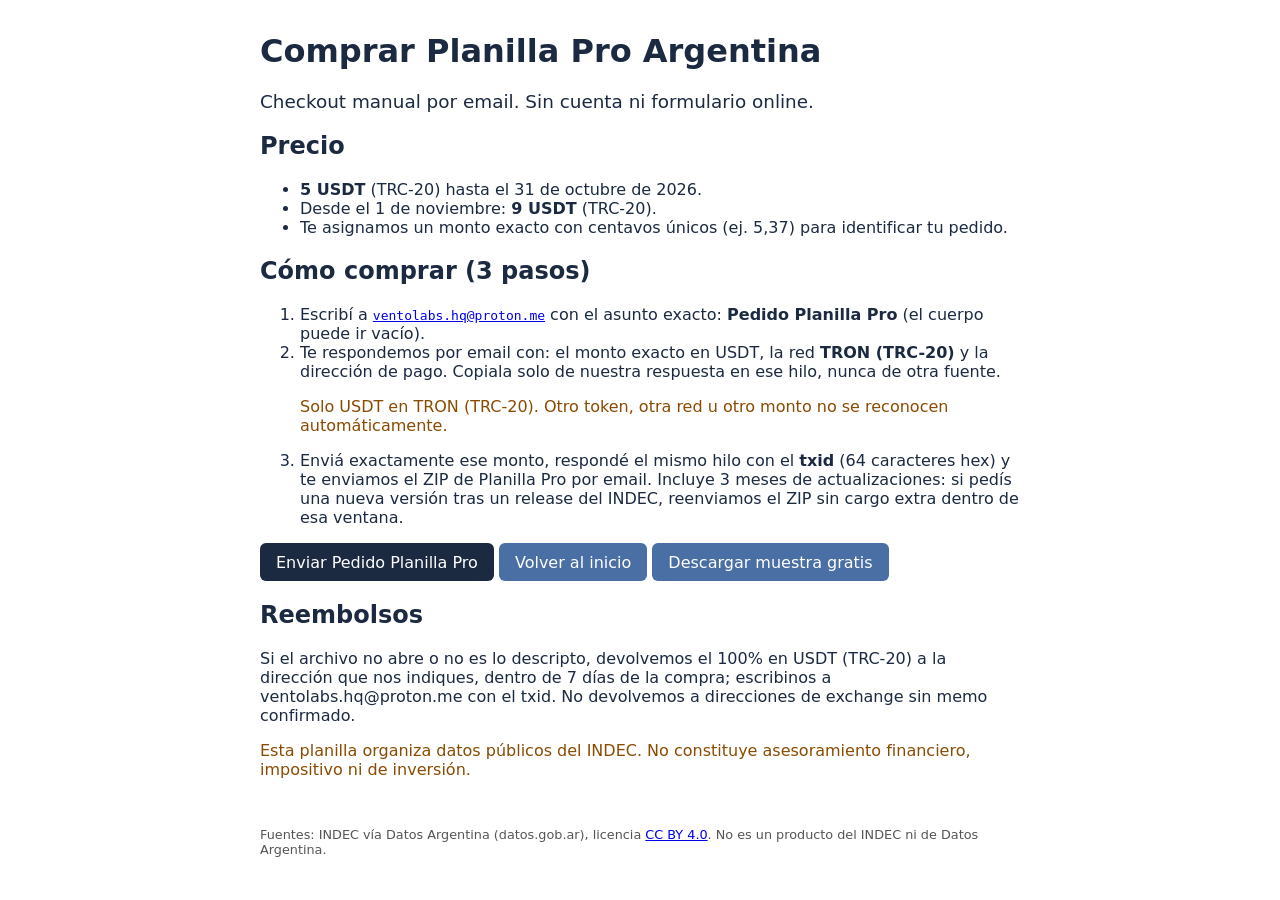
==== comprar-manual.html @ d523b57c "Planilla Pro site" ====
<!doctype html>
<html lang="es"><head><meta charset="utf-8"><meta name="viewport" content="width=device-width,initial-scale=1">
<title>Comprar Planilla Pro Argentina (pedido por email)</title>
<link rel="stylesheet" href="style.css"></head>
<body><main>
<h1>Comprar Planilla Pro Argentina</h1>
<p class="sub">Checkout manual por email. Sin cuenta ni formulario online.</p>

<h2>Precio</h2>
<ul>
<li><b>5 USDT</b> (TRC-20) hasta el 31 de octubre de 2026.</li>
<li>Desde el 1 de noviembre: <b>9 USDT</b> (TRC-20).</li>
<li>Te asignamos un monto exacto con centavos únicos (ej. 5,37) para identificar tu pedido.</li>
</ul>

<h2>Cómo comprar (3 pasos)</h2>
<ol>
<li>Escribí a <a href="mailto:ventolabs.hq@proton.me?subject=Pedido%20Planilla%20Pro"><code>ventolabs.hq@proton.me</code></a> con el asunto exacto: <b>Pedido Planilla Pro</b> (el cuerpo puede ir vacío).</li>
<li>Te respondemos por email con: el monto exacto en USDT, la red <b>TRON (TRC-20)</b> y la dirección de pago. Copiala solo de nuestra respuesta en ese hilo, nunca de otra fuente.
  <p class="warn">Solo USDT en TRON (TRC-20). Otro token, otra red u otro monto no se reconocen automáticamente.</p>
</li>
<li>Enviá exactamente ese monto, respondé el mismo hilo con el <b>txid</b> (64 caracteres hex) y te enviamos el ZIP de Planilla Pro por email. Incluye 3 meses de actualizaciones: si pedís una nueva versión tras un release del INDEC, reenviamos el ZIP sin cargo extra dentro de esa ventana.</li>
</ol>

<p><a class="btn" href="mailto:ventolabs.hq@proton.me?subject=Pedido%20Planilla%20Pro">Enviar Pedido Planilla Pro</a>
<a class="btn alt" href="index.html">Volver al inicio</a>
<a class="btn alt" href="muestra_gratis.xlsx" download>Descargar muestra gratis</a></p>

<h2>Reembolsos</h2>
<p>Si el archivo no abre o no es lo descripto, devolvemos el 100% en USDT (TRC-20) a la dirección que nos indiques, dentro de 7 días de la compra; escribinos a ventolabs.hq@proton.me con el txid. No devolvemos a direcciones de exchange sin memo confirmado.</p>

<p class="warn">Esta planilla organiza datos públicos del INDEC. No constituye asesoramiento financiero, impositivo ni de inversión.</p>
</main>
<footer><p>Fuentes: INDEC vía Datos Argentina (datos.gob.ar), licencia <a href="https://creativecommons.org/licenses/by/4.0/deed.es">CC BY 4.0</a>. No es un producto del INDEC ni de Datos Argentina.</p></footer>
</body></html>
---- style.css ----
body{font-family:system-ui,sans-serif;max-width:760px;margin:2rem auto;padding:0 1rem;color:#1b2a41}
.sub{font-size:1.15rem}.btn{display:inline-block;background:#1b2a41;color:#fff;padding:.6rem 1rem;border-radius:6px;text-decoration:none;border:0;cursor:pointer}
.btn.alt{background:#4a6fa5}.warn{color:#8a4b00}footer{margin-top:3rem;font-size:.8rem;color:#555}code{word-break:break-all}
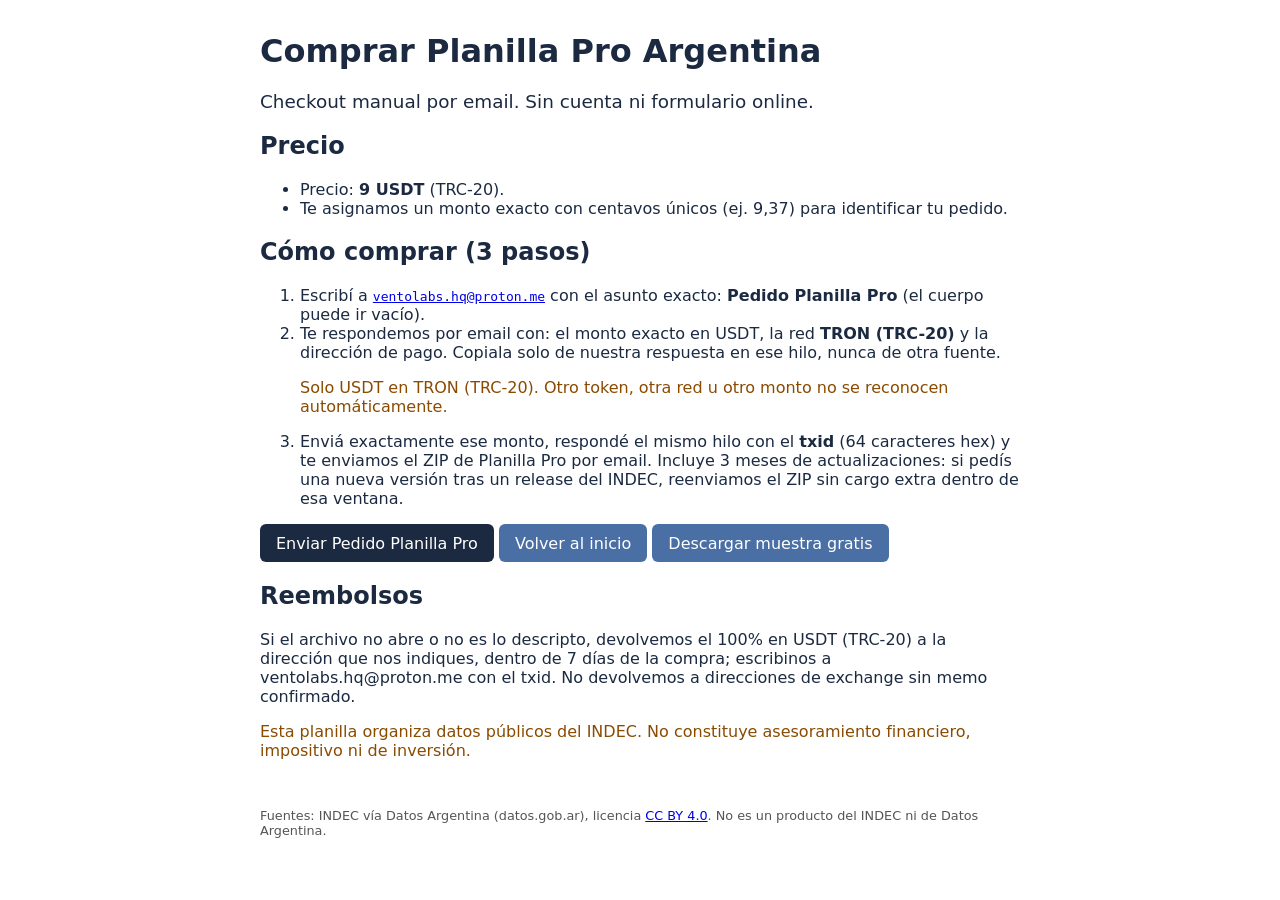
==== commit a06d6bee: "Price: 9 USDT from Nov 1 (launch price ended)" ====
--- a/comprar-manual.html
+++ b/comprar-manual.html
@@ -8,9 +8,8 @@
 
 <h2>Precio</h2>
 <ul>
-<li><b>5 USDT</b> (TRC-20) hasta el 31 de octubre de 2026.</li>
-<li>Desde el 1 de noviembre: <b>9 USDT</b> (TRC-20).</li>
-<li>Te asignamos un monto exacto con centavos únicos (ej. 5,37) para identificar tu pedido.</li>
+<li>Precio: <b>9 USDT</b> (TRC-20).</li>
+<li>Te asignamos un monto exacto con centavos únicos (ej. 9,37) para identificar tu pedido.</li>
 </ul>
 
 <h2>Cómo comprar (3 pasos)</h2>
